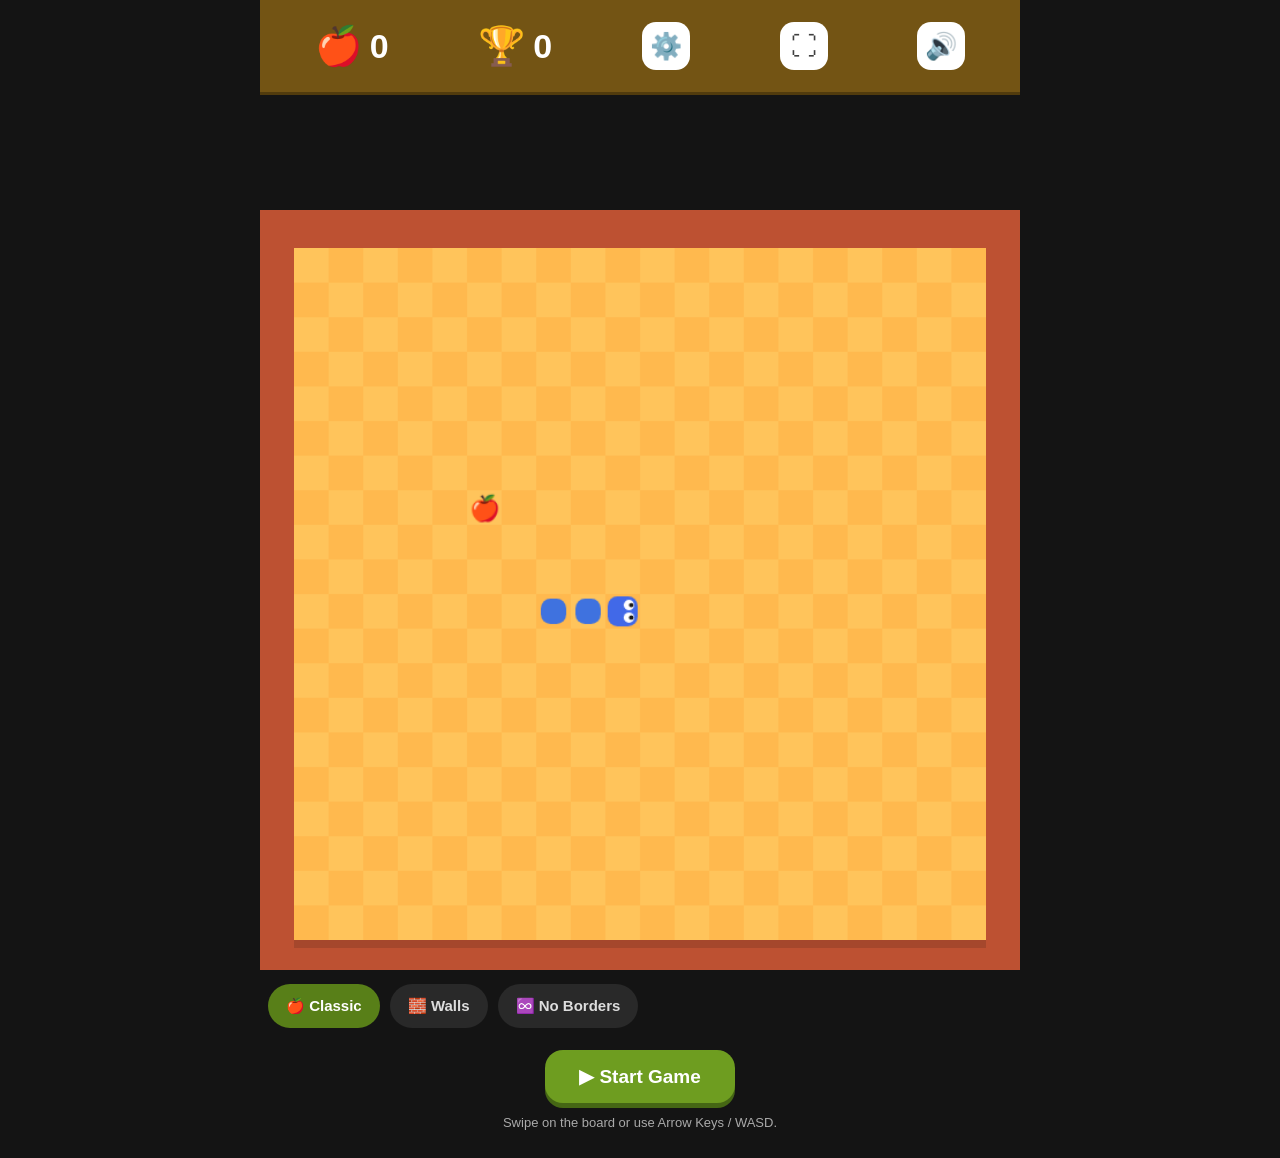
==== index.html @ 45f198a0 "Add Google AdSense account meta tag Added Google AdSense account meta tag for tracking." ====
<!DOCTYPE html>
<html lang="en">
<head>
<meta charset="UTF-8">
<meta name="viewport" content="width=device-width,initial-scale=1,viewport-fit=cover">
<meta name="theme-color" content="#7b5a16">
<meta name="google-adsense-account" content="ca-pub-2329486273161479">

<!-- Google Search Console -->
<meta name="google-site-verification">

<!-- Google AdSense -->
<script async
  src="https://pagead2.googlesyndication.com/pagead/js/adsbygoogle.js?client=ca-pub-2329486273161479"
  crossorigin="anonymous"></script>

<title>Shadow Snake</title>

<style>
*{
  box-sizing:border-box;
  margin:0;
  padding:0;
}

html,body{
  width:100%;
  min-height:100%;
  font-family:Arial,sans-serif;
  background:#141414;
  color:#fff;
}

body{
  display:flex;
  justify-content:center;
  overflow-x:hidden;
}

.app{
  width:min(100%,760px);
  min-height:100vh;
  background:#141414;
}

.top{
  height:92px;
  background:#735414;
  display:flex;
  align-items:center;
  justify-content:space-around;
  padding:8px 10px;
  box-shadow:0 3px 0 #513b0d;
}

.stat{
  display:flex;
  align-items:center;
  gap:8px;
  font-size:34px;
  font-weight:800;
}

.stat .icon{
  font-size:38px;
}

.iconbtn{
  width:48px;
  height:48px;
  border:0;
  border-radius:14px;
  background:#fff;
  color:#3f3f3f;
  font-size:26px;
  cursor:pointer;
}

/* ADSENSE */
.ad-container{
  width:100%;
  max-width:728px;
  margin:14px auto;
  padding:0 12px;
  min-height:90px;
}

.game-wrap{
  background:#bd5132;
  padding:38px 34px 30px;
}

canvas{
  display:block;
  width:100%;
  height:auto;
  aspect-ratio:1/1;
  background:#ffbd50;
  box-shadow:0 8px 0 rgba(0,0,0,.13);
}

.modes{
  display:flex;
  gap:10px;
  overflow-x:auto;
  padding:14px 8px 8px;
  background:#141414;
}

.mode{
  white-space:nowrap;
  border:0;
  border-radius:25px;
  padding:13px 18px;
  background:#292929;
  color:#ddd;
  font-weight:700;
  font-size:15px;
  cursor:pointer;
}

.mode.active{
  background:#587f18;
  color:#fff;
}

.bottom{
  padding:14px 18px 28px;
  background:#141414;
  text-align:center;
}

.start{
  border:0;
  border-radius:18px;
  padding:15px 34px;
  background:#6e9d20;
  color:#fff;
  font-size:19px;
  font-weight:800;
  cursor:pointer;
  box-shadow:0 5px 0 #456714;
}

.start:active{
  transform:translateY(3px);
  box-shadow:0 2px 0 #456714;
}

.help{
  margin-top:12px;
  color:#aaa;
  font-size:13px;
}

dialog{
  border:0;
  border-radius:20px;
  padding:0;
  background:#242424;
  color:#fff;
  width:min(90%,380px);
  margin:auto;
  box-shadow:0 20px 60px #000;
}

dialog::backdrop{
  background:rgba(0,0,0,.65);
}

.modal{
  padding:24px;
}

.modal h2{
  margin-bottom:14px;
}

.modal p{
  color:#ccc;
  line-height:1.5;
  margin-bottom:18px;
}

.close{
  border:0;
  border-radius:12px;
  padding:10px 18px;
  background:#6e9d20;
  color:#fff;
  font-weight:700;
}

@media(max-width:500px){

  .top{
    height:82px;
  }

  .stat{
    font-size:26px;
  }

  .stat .icon{
    font-size:31px;
  }

  .iconbtn{
    width:42px;
    height:42px;
    font-size:22px;
  }

  .game-wrap{
    padding:28px 22px 22px;
  }

  .ad-container{
    padding:0 8px;
  }
}
</style>
</head>

<body>

<div class="app">

<header class="top">

<div class="stat">
<span class="icon">🍎</span>
<span id="score">0</span>
</div>

<div class="stat">
<span class="icon">🏆</span>
<span id="best">0</span>
</div>

<button class="iconbtn" id="settings">⚙️</button>

<button class="iconbtn" id="fullscreen">⛶</button>

<button class="iconbtn" id="sound">🔊</button>

</header>


<!-- GOOGLE ADSENSE: SHADOW SNAKE MAIN AD -->
<div class="ad-container">

<ins class="adsbygoogle"
     style="display:block"
     data-ad-client="ca-pub-2329486273161479"
     data-ad-slot="7557073659"
     data-ad-format="auto"
     data-full-width-responsive="true"></ins>

<script>
(adsbygoogle = window.adsbygoogle || []).push({});
</script>

</div>


<main class="game-wrap">

<canvas id="board" width="600" height="600"></canvas>

</main>


<nav class="modes">

<button class="mode active" data-mode="classic">
🍎 Classic
</button>

<button class="mode" data-mode="walls">
🧱 Walls
</button>

<button class="mode" data-mode="noborders">
♾️ No Borders
</button>

</nav>


<section class="bottom">

<button class="start" id="start">
▶ Start Game
</button>

<p class="help">
Swipe on the board or use Arrow Keys / WASD.
</p>

</section>

</div>


<dialog id="dialog">

<div class="modal">

<h2>🐍 Shadow Snake</h2>

<p>
Eat the apples, grow longer, and beat your high score.
Avoid your own body.
Choose a mode below the board.
</p>

<button class="close" id="close">
Close
</button>

</div>

</dialog>


<script>

const canvas=document.getElementById("board");
const ctx=canvas.getContext("2d");

const scoreEl=document.getElementById("score");
const bestEl=document.getElementById("best");
const startBtn=document.getElementById("start");
const soundBtn=document.getElementById("sound");

const N=20;
const cell=canvas.width/N;

let snake;
let food;
let dir;
let nextDir;
let score;
let running=false;
let mode="classic";
let timer=null;
let soundOn=true;

let best=Number(
localStorage.getItem("shadowSnakeBest") || 0
);

bestEl.textContent=best;


function reset(){

snake=[
{x:9,y:10},
{x:8,y:10},
{x:7,y:10}
];

dir={x:1,y:0};
nextDir={x:1,y:0};

score=0;
scoreEl.textContent=0;

placeFood();
draw();

}


function placeFood(){

do{

food={
x:Math.floor(Math.random()*N),
y:Math.floor(Math.random()*N)
};

}

while(
snake.some(
s=>s.x===food.x && s.y===food.y
)
);

}


function setDir(x,y){

if(
x===-dir.x &&
y===-dir.y
)return;

nextDir={x,y};

}


function step(){

dir=nextDir;

let h={
x:snake[0].x+dir.x,
y:snake[0].y+dir.y
};


if(mode==="noborders"){

h.x=(h.x+N)%N;
h.y=(h.y+N)%N;

}

else if(
h.x<0 ||
h.x>=N ||
h.y<0 ||
h.y>=N
){

return gameOver();

}


if(
snake.some(
(s,i)=>
i>0 &&
s.x===h.x &&
s.y===h.y
)
){

return gameOver();

}


snake.unshift(h);


if(
h.x===food.x &&
h.y===food.y
){

score++;

scoreEl.textContent=score;


if(score>best){

best=score;
bestEl.textContent=best;

localStorage.setItem(
"shadowSnakeBest",
best
);

}

beep(620);

placeFood();

}

else{

snake.pop();

}

draw();

}


function gameOver(){

running=false;

clearInterval(timer);
timer=null;

startBtn.textContent="▶ Play Again";

beep(160);

draw(true);

}


function start(){

reset();

running=true;

startBtn.textContent="⏸ Pause";

clearInterval(timer);

timer=setInterval(step,125);

}


function togglePause(){

if(!snake){
return start();
}


if(running){

running=false;

clearInterval(timer);

timer=null;

startBtn.textContent="▶ Resume";

}

else{

running=true;

startBtn.textContent="⏸ Pause";

timer=setInterval(step,125);

}

}


function roundedRect(x,y,w,h,r){

ctx.beginPath();

ctx.roundRect(
x,y,w,h,r
);

ctx.fill();

}


function draw(over=false){

ctx.clearRect(
0,
0,
canvas.width,
canvas.height
);


for(let y=0;y<N;y++){

for(let x=0;x<N;x++){

ctx.fillStyle=
(x+y)%2
?"#ffb94e"
:"#ffc45b";

ctx.fillRect(
x*cell,
y*cell,
cell,
cell
);

}

}


const fx=
food.x*cell+cell/2;

const fy=
food.y*cell+cell/2;

ctx.font=`${cell*.72}px serif`;

ctx.textAlign="center";
ctx.textBaseline="middle";

ctx.fillText(
"🍎",
fx,
fy+2
);


snake.slice().reverse().forEach(
(s)=>{

const isHead=s===snake[0];

ctx.fillStyle=
isHead
?"#4169e8"
:"#3f72df";

const pad=isHead?2:4;

roundedRect(
s.x*cell+pad,
s.y*cell+pad,
cell-pad*2,
cell-pad*2,
cell*.28
);

}
);


const h=snake[0];

const cx=
h.x*cell+cell/2;

const cy=
h.y*cell+cell/2;

let ex=0;
let ey=0;


if(dir.x>0){

ex=cell*.18;
ey=cell*.18;

}

else if(dir.x<0){

ex=-cell*.18;
ey=cell*.18;

}

else if(dir.y>0){

ex=cell*.18;
ey=cell*.18;

}

else{

ex=cell*.18;
ey=-cell*.18;

}


for(
const side of [-1,1]
){

let ox,oy;


if(dir.x!==0){

ox=ex;
oy=side*cell*.18;

}

else{

ox=side*cell*.18;
oy=ey;

}


ctx.fillStyle="#fff";

ctx.beginPath();

ctx.arc(
cx+ox,
cy+oy,
cell*.15,
0,
Math.PI*2
);

ctx.fill();


ctx.fillStyle="#171717";

ctx.beginPath();

ctx.arc(
cx+ox+dir.x*2,
cy+oy+dir.y*2,
cell*.065,
0,
Math.PI*2
);

ctx.fill();

}

if(over){

ctx.fillStyle="rgba(0,0,0,.58)";

ctx.fillRect(
0,
0,
canvas.width,
canvas.height
);

ctx.fillStyle="#fff";

ctx.font="bold 42px Arial";
ctx.textAlign="center";

ctx.fillText(
"GAME OVER",
canvas.width/2,
canvas.height/2-8
);

ctx.font="bold 20px Arial";

ctx.fillText(
"Score: "+score,
canvas.width/2,
canvas.height/2+30
);

}

}


function beep(freq){

if(!soundOn)return;

try{

const A=
new(
window.AudioContext ||
window.webkitAudioContext
)();

const o=A.createOscillator();
const g=A.createGain();

o.frequency.value=freq;
g.gain.value=.035;

o.connect(g);
g.connect(A.destination);

o.start();

o.stop(
A.currentTime+.07
);

}

catch(e){}

}


startBtn.onclick=()=>{

running
?togglePause()
:start();

};


document
.querySelectorAll(".mode")
.forEach(b=>{

b.onclick=()=>{

document
.querySelectorAll(".mode")
.forEach(x=>
x.classList.remove("active")
);

b.classList.add("active");

mode=b.dataset.mode;

reset();

running=false;

clearInterval(timer);

timer=null;

startBtn.textContent=
"▶ Start Game";

};

});


document.addEventListener(
"keydown",
e=>{

const k=e.key.toLowerCase();


if(
["arrowup","w"].includes(k)
){

setDir(0,-1);

}


if(
["arrowdown","s"].includes(k)
){

setDir(0,1);

}


if(
["arrowleft","a"].includes(k)
){

setDir(-1,0);

}


if(
["arrowright","d"].includes(k)
){

setDir(1,0);

}


if(k===" "){

e.preventDefault();

running
?togglePause()
:start();

}

});


let sx=0;
let sy=0;


canvas.addEventListener(
"touchstart",
e=>{

sx=e.changedTouches[0].clientX;
sy=e.changedTouches[0].clientY;

},
{passive:true}
);


canvas.addEventListener(
"touchend",
e=>{

const t=e.changedTouches[0];

const dx=t.clientX-sx;
const dy=t.clientY-sy;


if(
Math.max(
Math.abs(dx),
Math.abs(dy)
)<25
)return;


if(
Math.abs(dx)>Math.abs(dy)
){

setDir(
dx>0?1:-1,
0
);

}

else{

setDir(
0,
dy>0?1:-1
);

}

},
{passive:true}
);


document.getElementById(
"settings"
).onclick=()=>{

document.getElementById(
"dialog"
).showModal();

};


document.getElementById(
"close"
).onclick=()=>{

document.getElementById(
"dialog"
).close();

};


document.getElementById(
"fullscreen"
).onclick=async()=>{

try{

if(!document.fullscreenElement){

await document.documentElement.requestFullscreen();

}

else{

await document.exitFullscreen();

}

}

catch(e){}

};


soundBtn.onclick=()=>{

soundOn=!soundOn;

soundBtn.textContent=
soundOn?"🔊":"🔇";

};


reset();

</script>

</body>
</html>
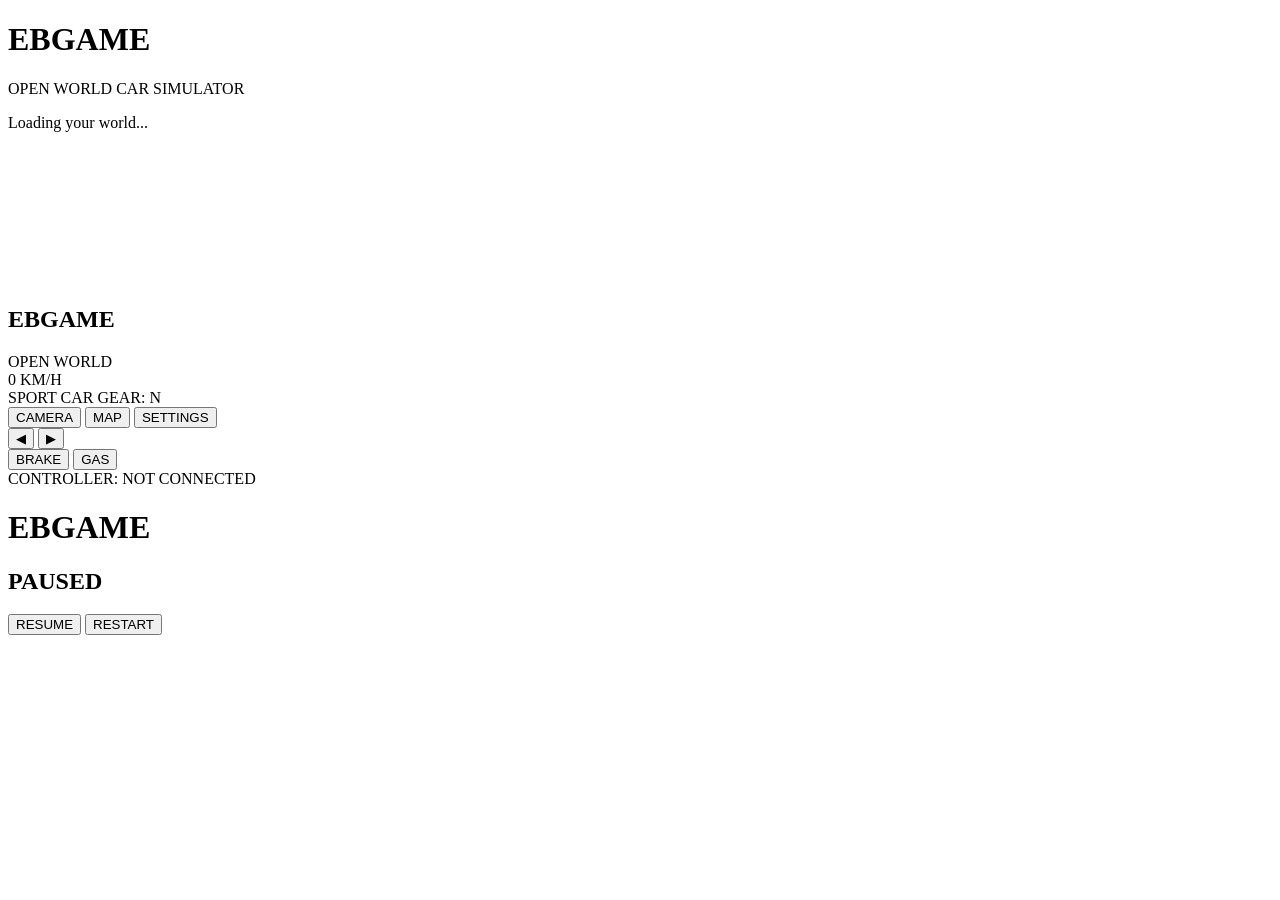
==== commit 65ef0c3e: "Add initial HTML structure for EBGAME simulator" ====
--- a/index.html
+++ b/index.html
@@ -1,1024 +1,100 @@
 <!DOCTYPE html>
 <html lang="en">
 <head>
-<meta charset="UTF-8">
-<meta name="viewport" content="width=device-width,initial-scale=1,viewport-fit=cover">
-<meta name="theme-color" content="#7b5a16">
-<meta name="google-adsense-account" content="ca-pub-2329486273161479">
+    <meta charset="UTF-8">
+    <meta name="viewport" content="width=device-width, initial-scale=1.0">
 
-<!-- Google Search Console -->
-<meta name="google-site-verification">
+    <title>EBGAME | Open World Car Simulator</title>
 
-<!-- Google AdSense -->
-<script async
-  src="https://pagead2.googlesyndication.com/pagead/js/adsbygoogle.js?client=ca-pub-2329486273161479"
-  crossorigin="anonymous"></script>
+    <meta name="description" content="EBGAME is a realistic 3D open world car simulator. Drive, explore and enjoy the city.">
 
-<title>Shadow Snake</title>
+    <meta name="theme-color" content="#080b12">
 
-<style>
-*{
-  box-sizing:border-box;
-  margin:0;
-  padding:0;
-}
-
-html,body{
-  width:100%;
-  min-height:100%;
-  font-family:Arial,sans-serif;
-  background:#141414;
-  color:#fff;
-}
-
-body{
-  display:flex;
-  justify-content:center;
-  overflow-x:hidden;
-}
-
-.app{
-  width:min(100%,760px);
-  min-height:100vh;
-  background:#141414;
-}
-
-.top{
-  height:92px;
-  background:#735414;
-  display:flex;
-  align-items:center;
-  justify-content:space-around;
-  padding:8px 10px;
-  box-shadow:0 3px 0 #513b0d;
-}
-
-.stat{
-  display:flex;
-  align-items:center;
-  gap:8px;
-  font-size:34px;
-  font-weight:800;
-}
-
-.stat .icon{
-  font-size:38px;
-}
-
-.iconbtn{
-  width:48px;
-  height:48px;
-  border:0;
-  border-radius:14px;
-  background:#fff;
-  color:#3f3f3f;
-  font-size:26px;
-  cursor:pointer;
-}
-
-/* ADSENSE */
-.ad-container{
-  width:100%;
-  max-width:728px;
-  margin:14px auto;
-  padding:0 12px;
-  min-height:90px;
-}
-
-.game-wrap{
-  background:#bd5132;
-  padding:38px 34px 30px;
-}
-
-canvas{
-  display:block;
-  width:100%;
-  height:auto;
-  aspect-ratio:1/1;
-  background:#ffbd50;
-  box-shadow:0 8px 0 rgba(0,0,0,.13);
-}
-
-.modes{
-  display:flex;
-  gap:10px;
-  overflow-x:auto;
-  padding:14px 8px 8px;
-  background:#141414;
-}
-
-.mode{
-  white-space:nowrap;
-  border:0;
-  border-radius:25px;
-  padding:13px 18px;
-  background:#292929;
-  color:#ddd;
-  font-weight:700;
-  font-size:15px;
-  cursor:pointer;
-}
-
-.mode.active{
-  background:#587f18;
-  color:#fff;
-}
-
-.bottom{
-  padding:14px 18px 28px;
-  background:#141414;
-  text-align:center;
-}
-
-.start{
-  border:0;
-  border-radius:18px;
-  padding:15px 34px;
-  background:#6e9d20;
-  color:#fff;
-  font-size:19px;
-  font-weight:800;
-  cursor:pointer;
-  box-shadow:0 5px 0 #456714;
-}
-
-.start:active{
-  transform:translateY(3px);
-  box-shadow:0 2px 0 #456714;
-}
-
-.help{
-  margin-top:12px;
-  color:#aaa;
-  font-size:13px;
-}
-
-dialog{
-  border:0;
-  border-radius:20px;
-  padding:0;
-  background:#242424;
-  color:#fff;
-  width:min(90%,380px);
-  margin:auto;
-  box-shadow:0 20px 60px #000;
-}
-
-dialog::backdrop{
-  background:rgba(0,0,0,.65);
-}
-
-.modal{
-  padding:24px;
-}
-
-.modal h2{
-  margin-bottom:14px;
-}
-
-.modal p{
-  color:#ccc;
-  line-height:1.5;
-  margin-bottom:18px;
-}
-
-.close{
-  border:0;
-  border-radius:12px;
-  padding:10px 18px;
-  background:#6e9d20;
-  color:#fff;
-  font-weight:700;
-}
-
-@media(max-width:500px){
-
-  .top{
-    height:82px;
-  }
-
-  .stat{
-    font-size:26px;
-  }
-
-  .stat .icon{
-    font-size:31px;
-  }
-
-  .iconbtn{
-    width:42px;
-    height:42px;
-    font-size:22px;
-  }
-
-  .game-wrap{
-    padding:28px 22px 22px;
-  }
-
-  .ad-container{
-    padding:0 8px;
-  }
-}
-</style>
+    <link rel="stylesheet" href="./src/style.css">
 </head>
 
 <body>
 
-<div class="app">
+    <!-- LOADING SCREEN -->
+    <div id="loading-screen">
+        <div class="loading-content">
+            <h1>EBGAME</h1>
+            <p>OPEN WORLD CAR SIMULATOR</p>
 
-<header class="top">
+            <div class="loading-bar">
+                <div id="loading-progress"></div>
+            </div>
 
-<div class="stat">
-<span class="icon">🍎</span>
-<span id="score">0</span>
-</div>
+            <span id="loading-text">Loading your world...</span>
+        </div>
+    </div>
 
-<div class="stat">
-<span class="icon">🏆</span>
-<span id="best">0</span>
-</div>
+    <!-- MAIN GAME -->
+    <main id="game-container">
 
-<button class="iconbtn" id="settings">⚙️</button>
+        <canvas id="game-canvas"></canvas>
 
-<button class="iconbtn" id="fullscreen">⛶</button>
+        <!-- GAME HUD -->
+        <div id="game-hud">
 
-<button class="iconbtn" id="sound">🔊</button>
+            <div class="brand">
+                <h2>EBGAME</h2>
+                <span>OPEN WORLD</span>
+            </div>
 
-</header>
+            <!-- SPEEDOMETER -->
+            <div id="speedometer">
+                <span id="speed-value">0</span>
+                <span class="speed-unit">KM/H</span>
+            </div>
 
+            <!-- VEHICLE INFO -->
+            <div id="vehicle-info">
+                <span id="vehicle-name">SPORT CAR</span>
+                <span id="gear-value">GEAR: N</span>
+            </div>
 
-<!-- GOOGLE ADSENSE: SHADOW SNAKE MAIN AD -->
-<div class="ad-container">
+            <!-- GAME ACTIONS -->
+            <div id="game-actions">
+                <button id="camera-button">CAMERA</button>
+                <button id="map-button">MAP</button>
+                <button id="settings-button">SETTINGS</button>
+            </div>
 
-<ins class="adsbygoogle"
-     style="display:block"
-     data-ad-client="ca-pub-2329486273161479"
-     data-ad-slot="7557073659"
-     data-ad-format="auto"
-     data-full-width-responsive="true"></ins>
+            <!-- MOBILE CONTROLS -->
+            <div id="mobile-controls">
 
-<script>
-(adsbygoogle = window.adsbygoogle || []).push({});
-</script>
+                <div class="steering-controls">
+                    <button id="steer-left">◀</button>
+                    <button id="steer-right">▶</button>
+                </div>
 
-</div>
+                <div class="driving-controls">
+                    <button id="brake-button">BRAKE</button>
+                    <button id="accelerate-button">GAS</button>
+                </div>
 
+            </div>
 
-<main class="game-wrap">
+            <!-- CONTROLLER STATUS -->
+            <div id="controller-status">
+                CONTROLLER: NOT CONNECTED
+            </div>
 
-<canvas id="board" width="600" height="600"></canvas>
+        </div>
 
-</main>
+        <!-- PAUSE MENU -->
+        <div id="pause-menu" class="hidden">
+            <h1>EBGAME</h1>
+            <h2>PAUSED</h2>
+            <button id="resume-button">RESUME</button>
+            <button id="restart-button">RESTART</button>
+        </div>
 
+    </main>
 
-<nav class="modes">
-
-<button class="mode active" data-mode="classic">
-🍎 Classic
-</button>
-
-<button class="mode" data-mode="walls">
-🧱 Walls
-</button>
-
-<button class="mode" data-mode="noborders">
-♾️ No Borders
-</button>
-
-</nav>
-
-
-<section class="bottom">
-
-<button class="start" id="start">
-▶ Start Game
-</button>
-
-<p class="help">
-Swipe on the board or use Arrow Keys / WASD.
-</p>
-
-</section>
-
-</div>
-
-
-<dialog id="dialog">
-
-<div class="modal">
-
-<h2>🐍 Shadow Snake</h2>
-
-<p>
-Eat the apples, grow longer, and beat your high score.
-Avoid your own body.
-Choose a mode below the board.
-</p>
-
-<button class="close" id="close">
-Close
-</button>
-
-</div>
-
-</dialog>
-
-
-<script>
-
-const canvas=document.getElementById("board");
-const ctx=canvas.getContext("2d");
-
-const scoreEl=document.getElementById("score");
-const bestEl=document.getElementById("best");
-const startBtn=document.getElementById("start");
-const soundBtn=document.getElementById("sound");
-
-const N=20;
-const cell=canvas.width/N;
-
-let snake;
-let food;
-let dir;
-let nextDir;
-let score;
-let running=false;
-let mode="classic";
-let timer=null;
-let soundOn=true;
-
-let best=Number(
-localStorage.getItem("shadowSnakeBest") || 0
-);
-
-bestEl.textContent=best;
-
-
-function reset(){
-
-snake=[
-{x:9,y:10},
-{x:8,y:10},
-{x:7,y:10}
-];
-
-dir={x:1,y:0};
-nextDir={x:1,y:0};
-
-score=0;
-scoreEl.textContent=0;
-
-placeFood();
-draw();
-
-}
-
-
-function placeFood(){
-
-do{
-
-food={
-x:Math.floor(Math.random()*N),
-y:Math.floor(Math.random()*N)
-};
-
-}
-
-while(
-snake.some(
-s=>s.x===food.x && s.y===food.y
-)
-);
-
-}
-
-
-function setDir(x,y){
-
-if(
-x===-dir.x &&
-y===-dir.y
-)return;
-
-nextDir={x,y};
-
-}
-
-
-function step(){
-
-dir=nextDir;
-
-let h={
-x:snake[0].x+dir.x,
-y:snake[0].y+dir.y
-};
-
-
-if(mode==="noborders"){
-
-h.x=(h.x+N)%N;
-h.y=(h.y+N)%N;
-
-}
-
-else if(
-h.x<0 ||
-h.x>=N ||
-h.y<0 ||
-h.y>=N
-){
-
-return gameOver();
-
-}
-
-
-if(
-snake.some(
-(s,i)=>
-i>0 &&
-s.x===h.x &&
-s.y===h.y
-)
-){
-
-return gameOver();
-
-}
-
-
-snake.unshift(h);
-
-
-if(
-h.x===food.x &&
-h.y===food.y
-){
-
-score++;
-
-scoreEl.textContent=score;
-
-
-if(score>best){
-
-best=score;
-bestEl.textContent=best;
-
-localStorage.setItem(
-"shadowSnakeBest",
-best
-);
-
-}
-
-beep(620);
-
-placeFood();
-
-}
-
-else{
-
-snake.pop();
-
-}
-
-draw();
-
-}
-
-
-function gameOver(){
-
-running=false;
-
-clearInterval(timer);
-timer=null;
-
-startBtn.textContent="▶ Play Again";
-
-beep(160);
-
-draw(true);
-
-}
-
-
-function start(){
-
-reset();
-
-running=true;
-
-startBtn.textContent="⏸ Pause";
-
-clearInterval(timer);
-
-timer=setInterval(step,125);
-
-}
-
-
-function togglePause(){
-
-if(!snake){
-return start();
-}
-
-
-if(running){
-
-running=false;
-
-clearInterval(timer);
-
-timer=null;
-
-startBtn.textContent="▶ Resume";
-
-}
-
-else{
-
-running=true;
-
-startBtn.textContent="⏸ Pause";
-
-timer=setInterval(step,125);
-
-}
-
-}
-
-
-function roundedRect(x,y,w,h,r){
-
-ctx.beginPath();
-
-ctx.roundRect(
-x,y,w,h,r
-);
-
-ctx.fill();
-
-}
-
-
-function draw(over=false){
-
-ctx.clearRect(
-0,
-0,
-canvas.width,
-canvas.height
-);
-
-
-for(let y=0;y<N;y++){
-
-for(let x=0;x<N;x++){
-
-ctx.fillStyle=
-(x+y)%2
-?"#ffb94e"
-:"#ffc45b";
-
-ctx.fillRect(
-x*cell,
-y*cell,
-cell,
-cell
-);
-
-}
-
-}
-
-
-const fx=
-food.x*cell+cell/2;
-
-const fy=
-food.y*cell+cell/2;
-
-ctx.font=`${cell*.72}px serif`;
-
-ctx.textAlign="center";
-ctx.textBaseline="middle";
-
-ctx.fillText(
-"🍎",
-fx,
-fy+2
-);
-
-
-snake.slice().reverse().forEach(
-(s)=>{
-
-const isHead=s===snake[0];
-
-ctx.fillStyle=
-isHead
-?"#4169e8"
-:"#3f72df";
-
-const pad=isHead?2:4;
-
-roundedRect(
-s.x*cell+pad,
-s.y*cell+pad,
-cell-pad*2,
-cell-pad*2,
-cell*.28
-);
-
-}
-);
-
-
-const h=snake[0];
-
-const cx=
-h.x*cell+cell/2;
-
-const cy=
-h.y*cell+cell/2;
-
-let ex=0;
-let ey=0;
-
-
-if(dir.x>0){
-
-ex=cell*.18;
-ey=cell*.18;
-
-}
-
-else if(dir.x<0){
-
-ex=-cell*.18;
-ey=cell*.18;
-
-}
-
-else if(dir.y>0){
-
-ex=cell*.18;
-ey=cell*.18;
-
-}
-
-else{
-
-ex=cell*.18;
-ey=-cell*.18;
-
-}
-
-
-for(
-const side of [-1,1]
-){
-
-let ox,oy;
-
-
-if(dir.x!==0){
-
-ox=ex;
-oy=side*cell*.18;
-
-}
-
-else{
-
-ox=side*cell*.18;
-oy=ey;
-
-}
-
-
-ctx.fillStyle="#fff";
-
-ctx.beginPath();
-
-ctx.arc(
-cx+ox,
-cy+oy,
-cell*.15,
-0,
-Math.PI*2
-);
-
-ctx.fill();
-
-
-ctx.fillStyle="#171717";
-
-ctx.beginPath();
-
-ctx.arc(
-cx+ox+dir.x*2,
-cy+oy+dir.y*2,
-cell*.065,
-0,
-Math.PI*2
-);
-
-ctx.fill();
-
-}
-
-if(over){
-
-ctx.fillStyle="rgba(0,0,0,.58)";
-
-ctx.fillRect(
-0,
-0,
-canvas.width,
-canvas.height
-);
-
-ctx.fillStyle="#fff";
-
-ctx.font="bold 42px Arial";
-ctx.textAlign="center";
-
-ctx.fillText(
-"GAME OVER",
-canvas.width/2,
-canvas.height/2-8
-);
-
-ctx.font="bold 20px Arial";
-
-ctx.fillText(
-"Score: "+score,
-canvas.width/2,
-canvas.height/2+30
-);
-
-}
-
-}
-
-
-function beep(freq){
-
-if(!soundOn)return;
-
-try{
-
-const A=
-new(
-window.AudioContext ||
-window.webkitAudioContext
-)();
-
-const o=A.createOscillator();
-const g=A.createGain();
-
-o.frequency.value=freq;
-g.gain.value=.035;
-
-o.connect(g);
-g.connect(A.destination);
-
-o.start();
-
-o.stop(
-A.currentTime+.07
-);
-
-}
-
-catch(e){}
-
-}
-
-
-startBtn.onclick=()=>{
-
-running
-?togglePause()
-:start();
-
-};
-
-
-document
-.querySelectorAll(".mode")
-.forEach(b=>{
-
-b.onclick=()=>{
-
-document
-.querySelectorAll(".mode")
-.forEach(x=>
-x.classList.remove("active")
-);
-
-b.classList.add("active");
-
-mode=b.dataset.mode;
-
-reset();
-
-running=false;
-
-clearInterval(timer);
-
-timer=null;
-
-startBtn.textContent=
-"▶ Start Game";
-
-};
-
-});
-
-
-document.addEventListener(
-"keydown",
-e=>{
-
-const k=e.key.toLowerCase();
-
-
-if(
-["arrowup","w"].includes(k)
-){
-
-setDir(0,-1);
-
-}
-
-
-if(
-["arrowdown","s"].includes(k)
-){
-
-setDir(0,1);
-
-}
-
-
-if(
-["arrowleft","a"].includes(k)
-){
-
-setDir(-1,0);
-
-}
-
-
-if(
-["arrowright","d"].includes(k)
-){
-
-setDir(1,0);
-
-}
-
-
-if(k===" "){
-
-e.preventDefault();
-
-running
-?togglePause()
-:start();
-
-}
-
-});
-
-
-let sx=0;
-let sy=0;
-
-
-canvas.addEventListener(
-"touchstart",
-e=>{
-
-sx=e.changedTouches[0].clientX;
-sy=e.changedTouches[0].clientY;
-
-},
-{passive:true}
-);
-
-
-canvas.addEventListener(
-"touchend",
-e=>{
-
-const t=e.changedTouches[0];
-
-const dx=t.clientX-sx;
-const dy=t.clientY-sy;
-
-
-if(
-Math.max(
-Math.abs(dx),
-Math.abs(dy)
-)<25
-)return;
-
-
-if(
-Math.abs(dx)>Math.abs(dy)
-){
-
-setDir(
-dx>0?1:-1,
-0
-);
-
-}
-
-else{
-
-setDir(
-0,
-dy>0?1:-1
-);
-
-}
-
-},
-{passive:true}
-);
-
-
-document.getElementById(
-"settings"
-).onclick=()=>{
-
-document.getElementById(
-"dialog"
-).showModal();
-
-};
-
-
-document.getElementById(
-"close"
-).onclick=()=>{
-
-document.getElementById(
-"dialog"
-).close();
-
-};
-
-
-document.getElementById(
-"fullscreen"
-).onclick=async()=>{
-
-try{
-
-if(!document.fullscreenElement){
-
-await document.documentElement.requestFullscreen();
-
-}
-
-else{
-
-await document.exitFullscreen();
-
-}
-
-}
-
-catch(e){}
-
-};
-
-
-soundBtn.onclick=()=>{
-
-soundOn=!soundOn;
-
-soundBtn.textContent=
-soundOn?"🔊":"🔇";
-
-};
-
-
-reset();
-
-</script>
+    <!-- GAME SCRIPT -->
+    <script type="module" src="./src/main.js"></script>
 
 </body>
 </html>
